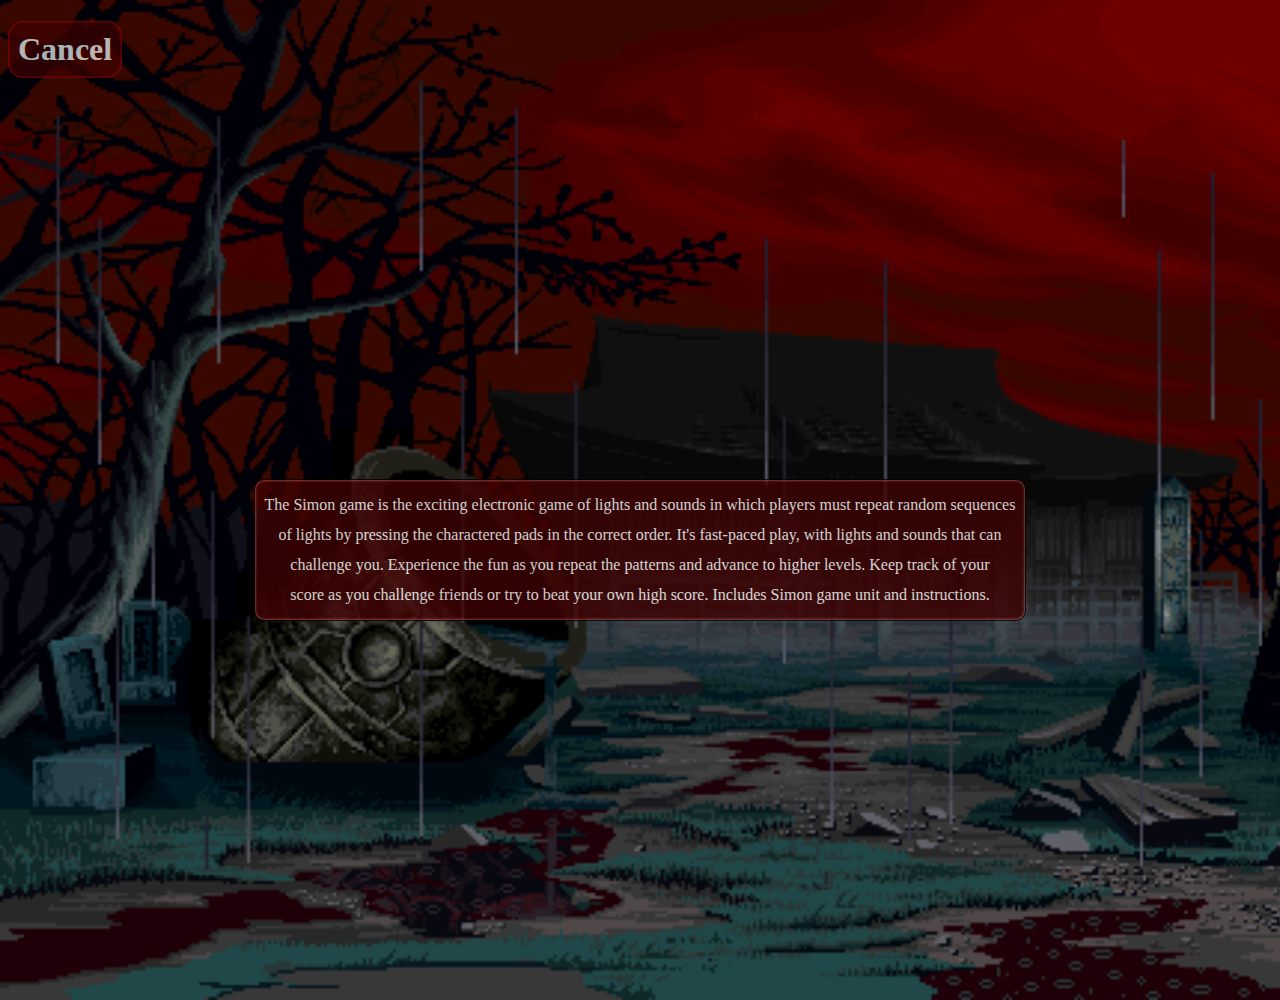
==== retry.html @ 16087469 "Add files via upload" ====
<!DOCTYPE html>
<html lang="en">
<head>
    <meta charset="UTF-8">
    <meta name="viewport" content="width=device-width, initial-scale=1.0">
    <title>Simon</title>
    <style>

html{
    text-align: center;
  background-image: url(./animated-gifs-of-fighting-game-backgrounds-8.gif);

  background-size:cover;
 height: 1000px;
}
.center{
    display: flex;
    align-items: center;
    justify-content: center;
    height: 100vh;
}
.paragraph{
  background-color: rgb(63, 2, 2);
  opacity:80%;
  line-height: 30px;
  width: fit-content;
  padding: 10px;
  border-radius: 10px;
  border:1px solid black;
  color: white;
  display: flex;
  align-items: center;
  justify-content: center;
  box-shadow:inset 0px 0px 3px rgb(255, 141, 141);
}
.button{
    background-color:rgb(63, 2, 2);
    color: azure;
    font-weight: bold ;
    width: fit-content;
    padding: 10px;
    border-radius: 15px;
    opacity: 70%;
    box-shadow:inset 0px 0px 3px rgb(255, 17, 17);
}
.button:hover{
 opacity: 100%;
 background-color:rgb(91, 4, 4) ;
 scale: 1.1;
 text-shadow:0px 0px 3px whitesmoke;
}
a{
   text-decoration: none; 
}

    </style>
</head>
<body>
    <a  href="./index.html"><h1 class="button">Cancel</h1></a>

    <div class="center">
<p class="paragraph">The Simon game is the exciting electronic game of lights and sounds in which players must repeat random sequences <br>
      of lights by pressing the charactered pads in the correct order. It's fast-paced play, with lights and sounds that can <br>
      challenge you. Experience the fun as you repeat the patterns and advance to higher levels. Keep track of your <br>
      score as you challenge friends or try to beat your own high score. Includes Simon game unit and instructions. </p>
</div>
</body>
</html>
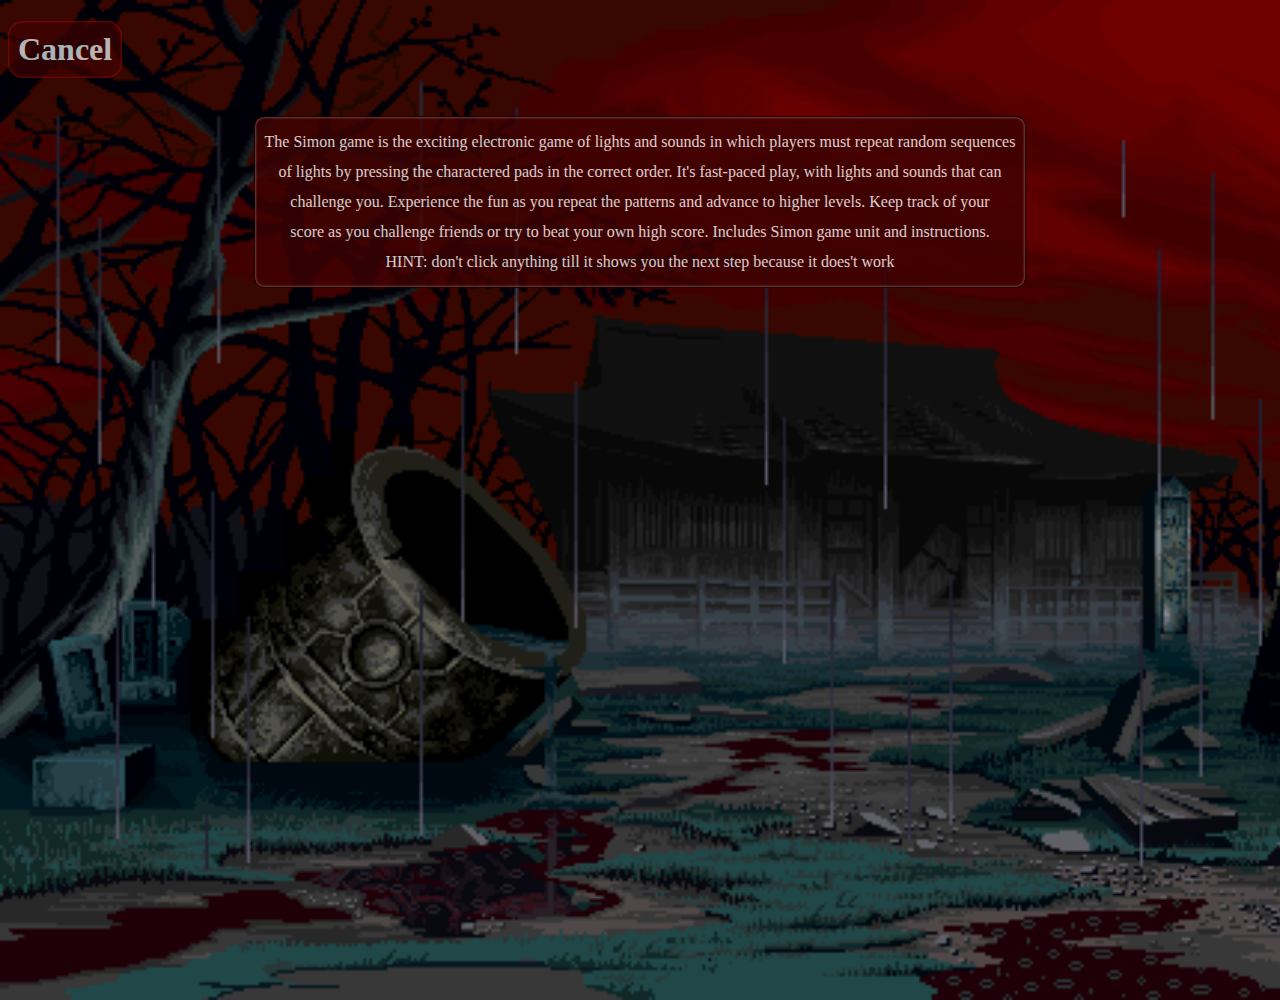
==== commit 3883a747: "Add files via upload" ====
--- a/retry.html
+++ b/retry.html
@@ -1,68 +1,77 @@
 <!DOCTYPE html>
 <html lang="en">
+
 <head>
     <meta charset="UTF-8">
     <meta name="viewport" content="width=device-width, initial-scale=1.0">
     <title>Simon</title>
     <style>
+        html {
+            text-align: center;
+            background-image: url(./animated-gifs-of-fighting-game-backgrounds-8.gif);
+            background-size: cover;
+            height: 1000px;
+        }
 
-html{
-    text-align: center;
-  background-image: url(./animated-gifs-of-fighting-game-backgrounds-8.gif);
+        .center {
+            display: flex;
+            align-items: center;
+            justify-content: center;
+        }
 
-  background-size:cover;
- height: 1000px;
-}
-.center{
-    display: flex;
-    align-items: center;
-    justify-content: center;
-    height: 100vh;
-}
-.paragraph{
-  background-color: rgb(63, 2, 2);
-  opacity:80%;
-  line-height: 30px;
-  width: fit-content;
-  padding: 10px;
-  border-radius: 10px;
-  border:1px solid black;
-  color: white;
-  display: flex;
-  align-items: center;
-  justify-content: center;
-  box-shadow:inset 0px 0px 3px rgb(255, 141, 141);
-}
-.button{
-    background-color:rgb(63, 2, 2);
-    color: azure;
-    font-weight: bold ;
-    width: fit-content;
-    padding: 10px;
-    border-radius: 15px;
-    opacity: 70%;
-    box-shadow:inset 0px 0px 3px rgb(255, 17, 17);
-}
-.button:hover{
- opacity: 100%;
- background-color:rgb(91, 4, 4) ;
- scale: 1.1;
- text-shadow:0px 0px 3px whitesmoke;
-}
-a{
-   text-decoration: none; 
-}
+        .paragraph {
+            background-color: rgb(63, 2, 2);
+            opacity: 80%;
+            line-height: 30px;
+            width: fit-content;
+            padding: 10px;
+            border-radius: 10px;
+            border: 1px solid black;
+            color: white;
+            box-shadow: inset 0px 0px 3px rgb(255, 141, 141);
+        }
 
+        .button {
+            background-color: rgb(63, 2, 2);
+            color: azure;
+            font-weight: bold;
+            width: fit-content;
+            padding: 10px;
+            border-radius: 15px;
+            opacity: 70%;
+            box-shadow: inset 0px 0px 3px rgb(255, 17, 17);
+        }
+
+        .button:hover {
+            opacity: 100%;
+            background-color: rgb(91, 4, 4);
+            scale: 1.1;
+            text-shadow: 0px 0px 3px whitesmoke;
+        }
+
+        a {
+            text-decoration: none;
+        }
     </style>
 </head>
+
 <body>
-    <a  href="./index.html"><h1 class="button">Cancel</h1></a>
+    <a href="./index.html">
+        <h1 class="button center">Cancel</h1>
+    </a>
 
     <div class="center">
-<p class="paragraph">The Simon game is the exciting electronic game of lights and sounds in which players must repeat random sequences <br>
-      of lights by pressing the charactered pads in the correct order. It's fast-paced play, with lights and sounds that can <br>
-      challenge you. Experience the fun as you repeat the patterns and advance to higher levels. Keep track of your <br>
-      score as you challenge friends or try to beat your own high score. Includes Simon game unit and instructions. </p>
-</div>
+        <p class="paragraph">The Simon game is the exciting electronic game of lights and sounds in which players must
+            repeat random sequences <br>
+            of lights by pressing the charactered pads in the correct order. It's fast-paced play, with lights and
+            sounds that can <br>
+            challenge you. Experience the fun as you repeat the patterns and advance to higher levels. Keep track of
+            your <br>
+            score as you challenge friends or try to beat your own high score. Includes Simon game unit and
+            instructions. <br>
+            HINT: don't click anything till it shows you the next step because it does't work
+        </p>
+    </div>
 </body>
+
 </html>